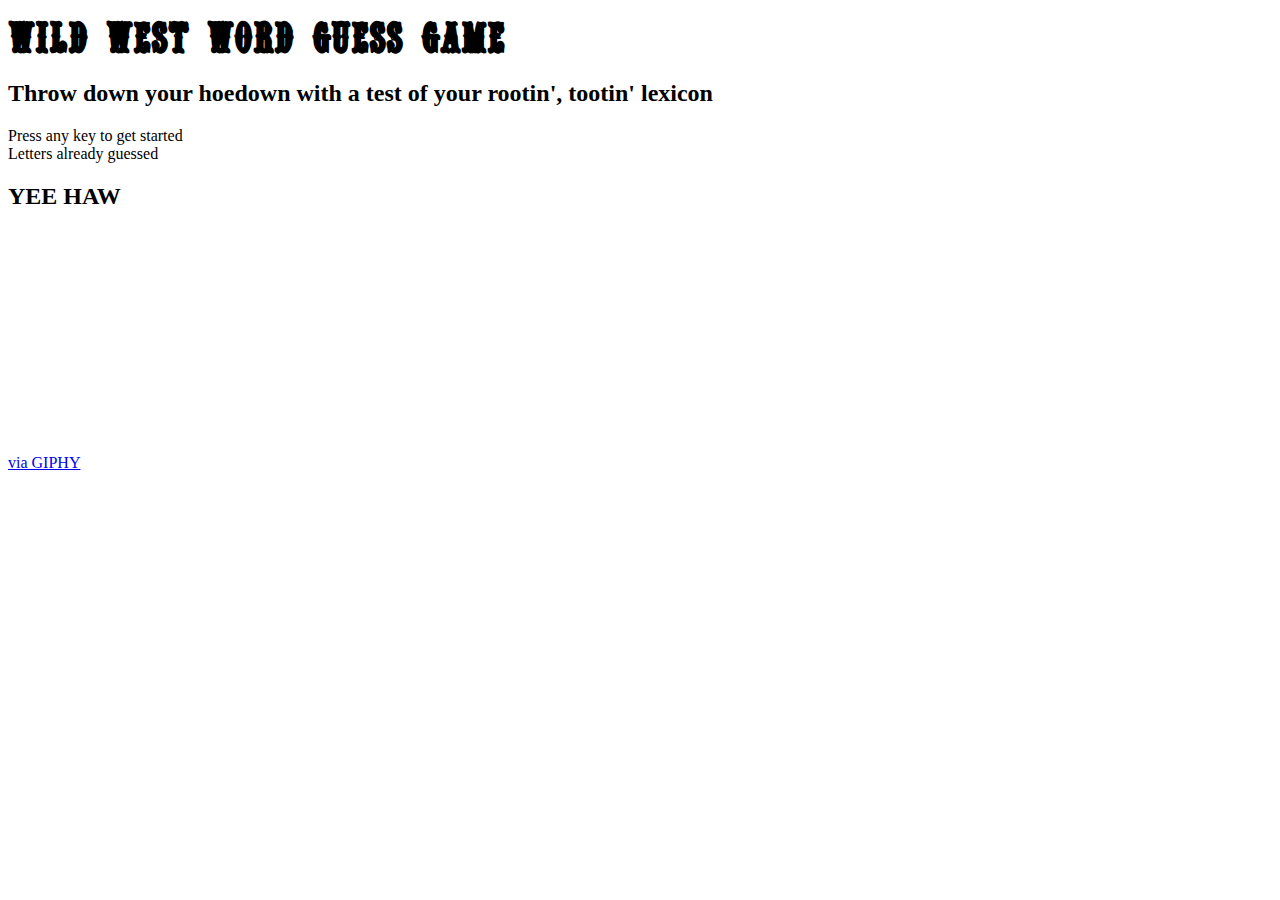
==== index.html @ 0ac6e223 "adds JavaScript functions" ====
<!DOCTYPE html>
<!--[if lt IE 7]>      <html class="no-js lt-ie9 lt-ie8 lt-ie7"> <![endif]-->
<!--[if IE 7]>         <html class="no-js lt-ie9 lt-ie8"> <![endif]-->
<!--[if IE 8]>         <html class="no-js lt-ie9"> <![endif]-->
<!--[if gt IE 8]><!--> <html class="no-js"> <!--<![endif]-->
    <head>
        <meta charset="utf-8">
        <meta http-equiv="X-UA-Compatible" content="IE=edge">
        <title>YEE HAW</title>
        <meta name="description" content="">
        <meta name="viewport" content="width=device-width, initial-scale=1">
        <script src="https://code.jquery.com/jquery-3.3.1.js" integrity="sha256-2Kok7MbOyxpgUVvAk/HJ2jigOSYS2auK4Pfzbm7uH60=" crossorigin="anonymous"></script>
        <link rel="stylesheet" href="assets/css/reset.css">
        <link rel="stylesheet" href="assets/css/style.css">
        
    </head>
    <body>
        <!--[if lt IE 7]>
            <p class="browsehappy">You are using an <strong>outdated</strong> browser. Please <a href="#">upgrade your browser</a> to improve your experience.</p>
        <![endif]-->
        <h1>WILD WEST WORD GUESS GAME</h1>
        <h2>Throw down your hoedown with a test of your rootin', tootin' lexicon</h2>
        <div id="wins"></div>
        <div id="current-word-label">Press any key to get started</div>
        <div class="new-game current-word" id="current-word" ></div>
        <div id="num-guesses-left"></div>
        <div>Letters already guessed</div>
        <div id="letters-guessed"></div>
        <h2 id="announcement">YEE HAW</h2>
        <iframe src="https://giphy.com/embed/GCQkdDGJ2NHXi" width="480" height="204" frameBorder="0" class="giphy-embed" allowFullScreen></iframe><p><a href="https://giphy.com/gifs/film-western-GCQkdDGJ2NHXi">via GIPHY</a></p>
        <script src="assets/js/game.js" async defer></script>
    </body>
</html>
---- assets/css/style.css ----
@font-face{
    font-family: marlboro;
    src: url(/assets/css/fonts/marlboro.woff);
}
@font-face{
    font-family: quentincaps;
    src: url(/assets/fonts/quentincaps.woff);
}
@font-face{
    font-family: riogrande;
    src: url(/assets/fonts/riogrande.woff);
}
h1{
    font-family: quentincaps;
}
.current-word{
    letter-spacing: 10px;
    font-size: 25px;
    color: blue;
    font-weight: bold;
}
.lose{
    color: red;
}
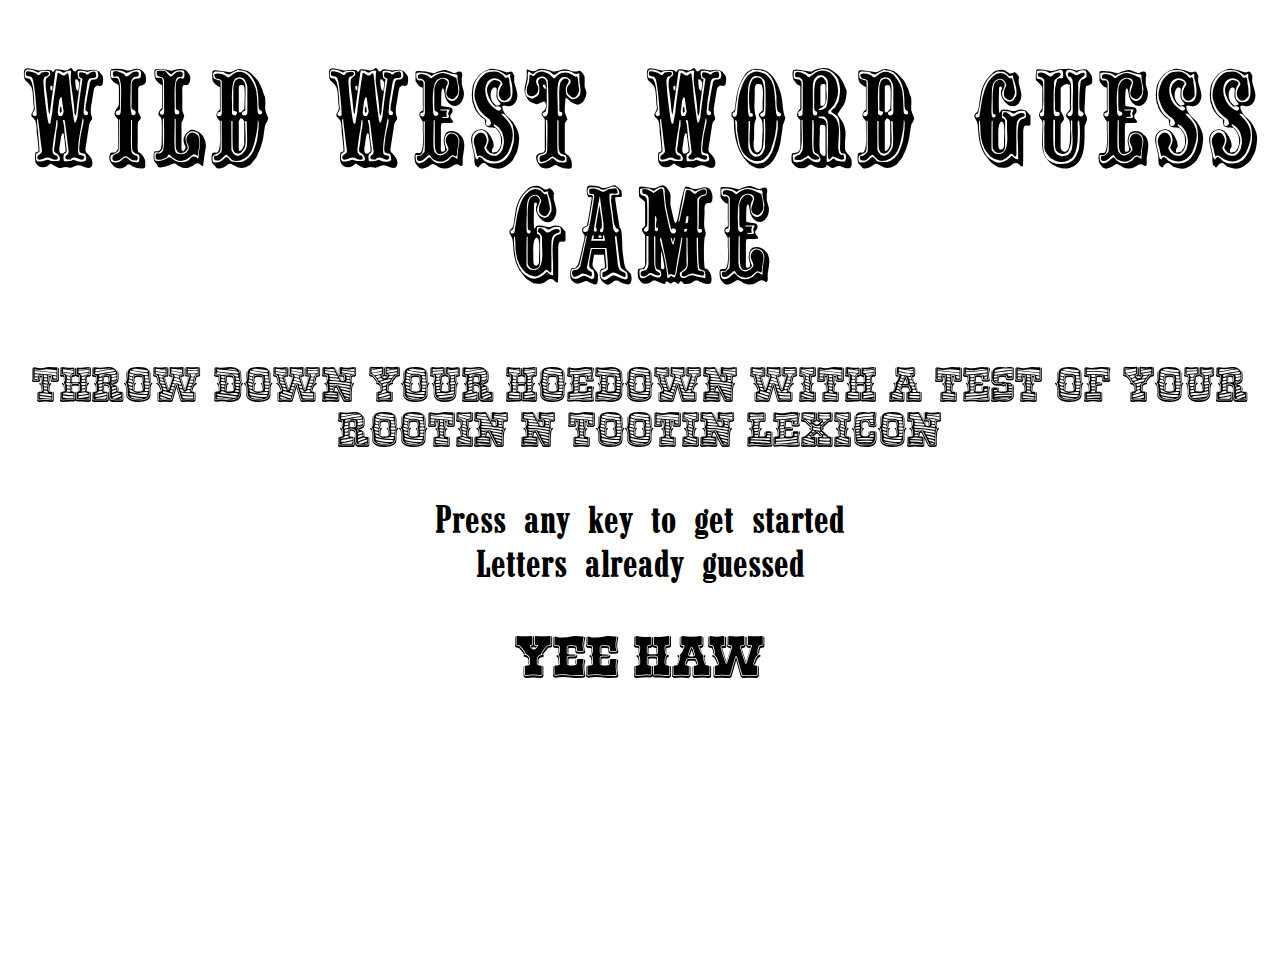
==== commit dc7375fe: "Adds font-families and simple text styling" ====
--- a/index.html
+++ b/index.html
@@ -19,15 +19,15 @@
             <p class="browsehappy">You are using an <strong>outdated</strong> browser. Please <a href="#">upgrade your browser</a> to improve your experience.</p>
         <![endif]-->
         <h1>WILD WEST WORD GUESS GAME</h1>
-        <h2>Throw down your hoedown with a test of your rootin', tootin' lexicon</h2>
-        <div id="wins"></div>
-        <div id="current-word-label">Press any key to get started</div>
-        <div class="new-game current-word" id="current-word" ></div>
-        <div id="num-guesses-left"></div>
-        <div>Letters already guessed</div>
-        <div id="letters-guessed"></div>
-        <h2 id="announcement">YEE HAW</h2>
-        <iframe src="https://giphy.com/embed/GCQkdDGJ2NHXi" width="480" height="204" frameBorder="0" class="giphy-embed" allowFullScreen></iframe><p><a href="https://giphy.com/gifs/film-western-GCQkdDGJ2NHXi">via GIPHY</a></p>
+        <h2 class="subtitle">Throw down your hoedown with a test of your rootin n tootin lexicon</h2>
+        <div class="text" id="wins"></div>
+        <div class="text" id="current-word-label">Press any key to get started</div>
+        <div class="new-game current-word spaced" id="current-word" ></div>
+        <div class="text" id="num-guesses-left"></div>
+        <div class="text">Letters already guessed</div>
+        <div class="text spaced" id="letters-guessed"></div>
+        <h2 class="announcement" id="announcement">YEE HAW</h2>
+        <iframe src="https://giphy.com/embed/GCQkdDGJ2NHXi" width="480" height="204" frameBorder="0" class="giphy-embed" allowFullScreen></iframe>
         <script src="assets/js/game.js" async defer></script>
     </body>
 </html>--- a/assets/css/style.css
+++ b/assets/css/style.css
@@ -1,23 +1,47 @@
 @font-face{
     font-family: marlboro;
-    src: url(/assets/css/fonts/marlboro.woff);
+    src: url(../fonts/marlboro.woff);
 }
 @font-face{
     font-family: quentincaps;
-    src: url(/assets/fonts/quentincaps.woff);
+    src: url(../fonts/quentincaps.woff);
 }
 @font-face{
     font-family: riogrande;
-    src: url(/assets/fonts/riogrande.woff);
+    src: url(../fonts/riogrande.woff);
+}
+@font-face{
+    font-family: riogrande-striped;
+    src: url(../fonts/riogrande_striped.woff);
+}
+body{
+    text-align: center;
 }
 h1{
     font-family: quentincaps;
+    font-size: 100px;
+    font-weight: lighter;
+}
+.subtitle{
+    font-family: riogrande-striped;
+    font-size: 50px;
+}
+.announcement{
+    font-family: riogrande;
+    font-size: 60px;
+}
+.text{
+    font-family: marlboro;
+    font-size: 40px;
 }
 .current-word{
+    font-family: quentincaps;
+    font-size: 50px;
+    color: blue;
+    font-weight: lighter;
+}
+.spaced{
     letter-spacing: 10px;
-    font-size: 25px;
-    color: blue;
-    font-weight: bold;
 }
 .lose{
     color: red;
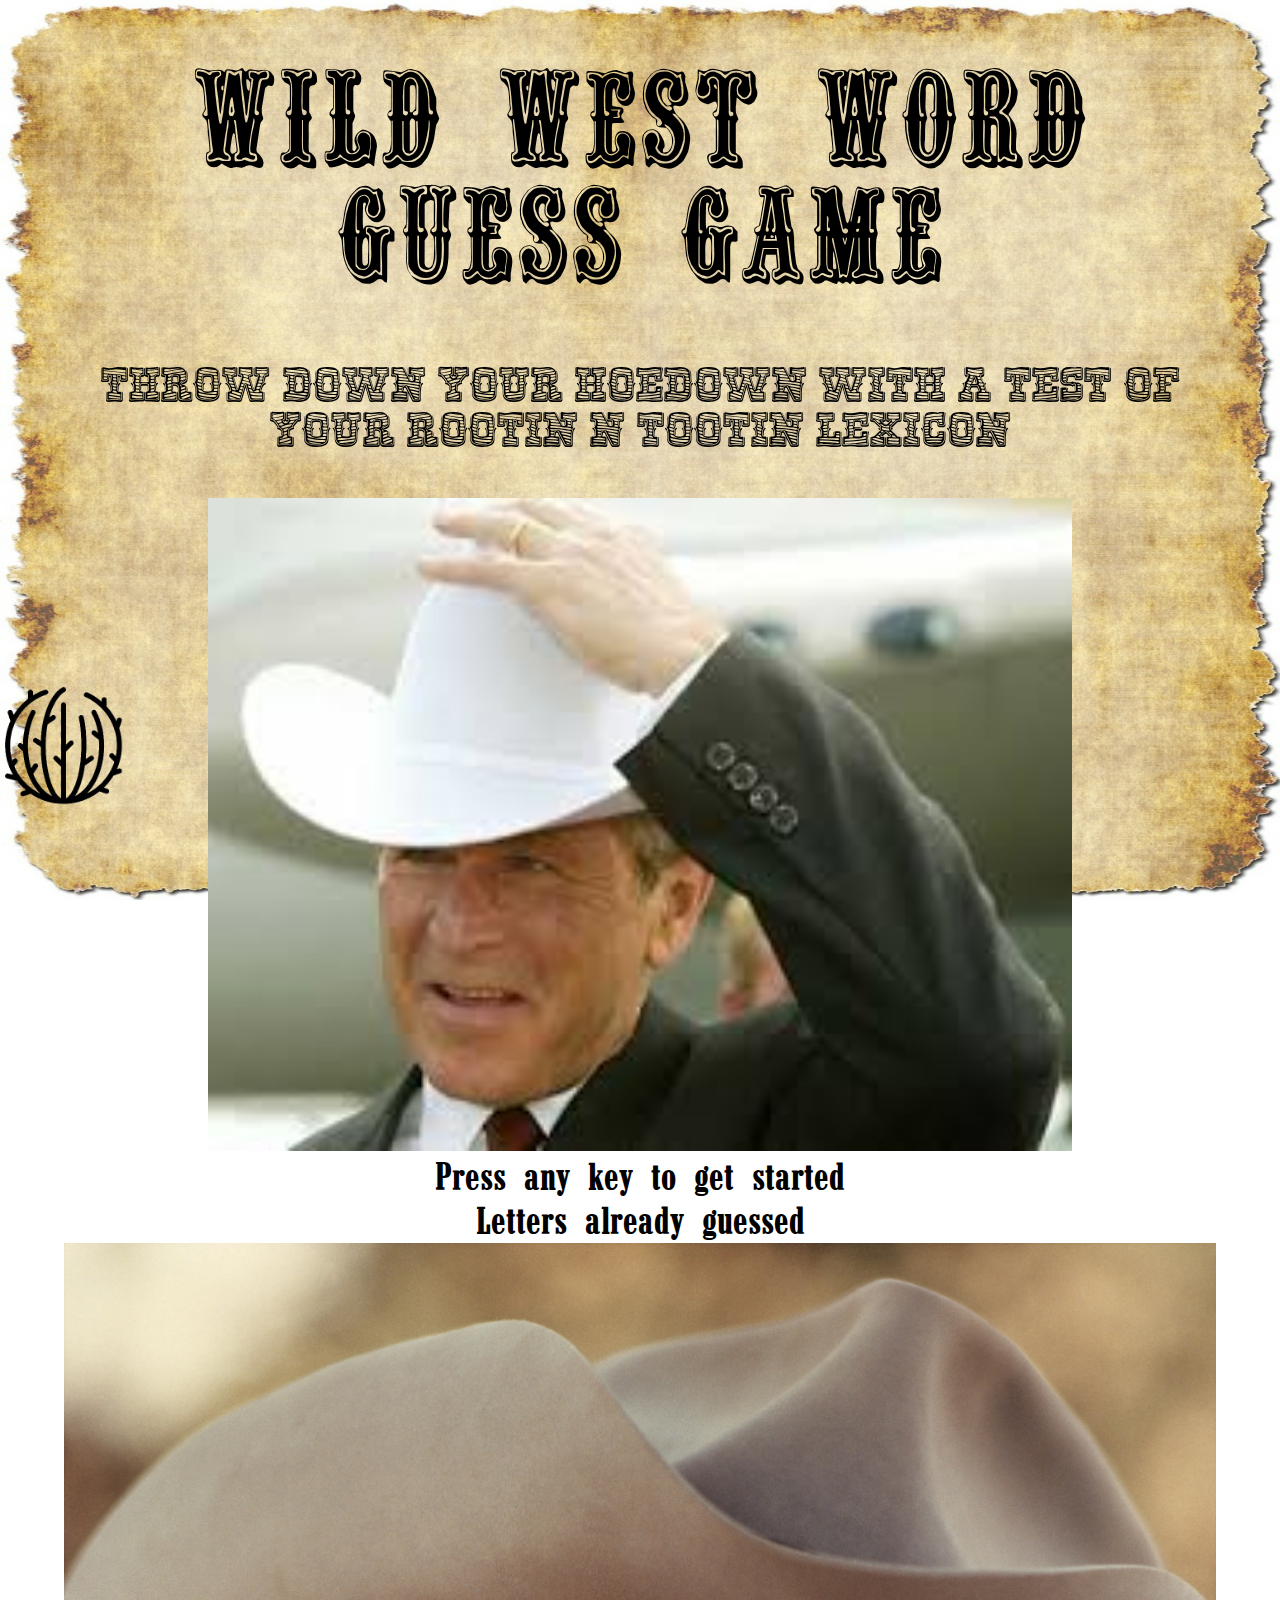
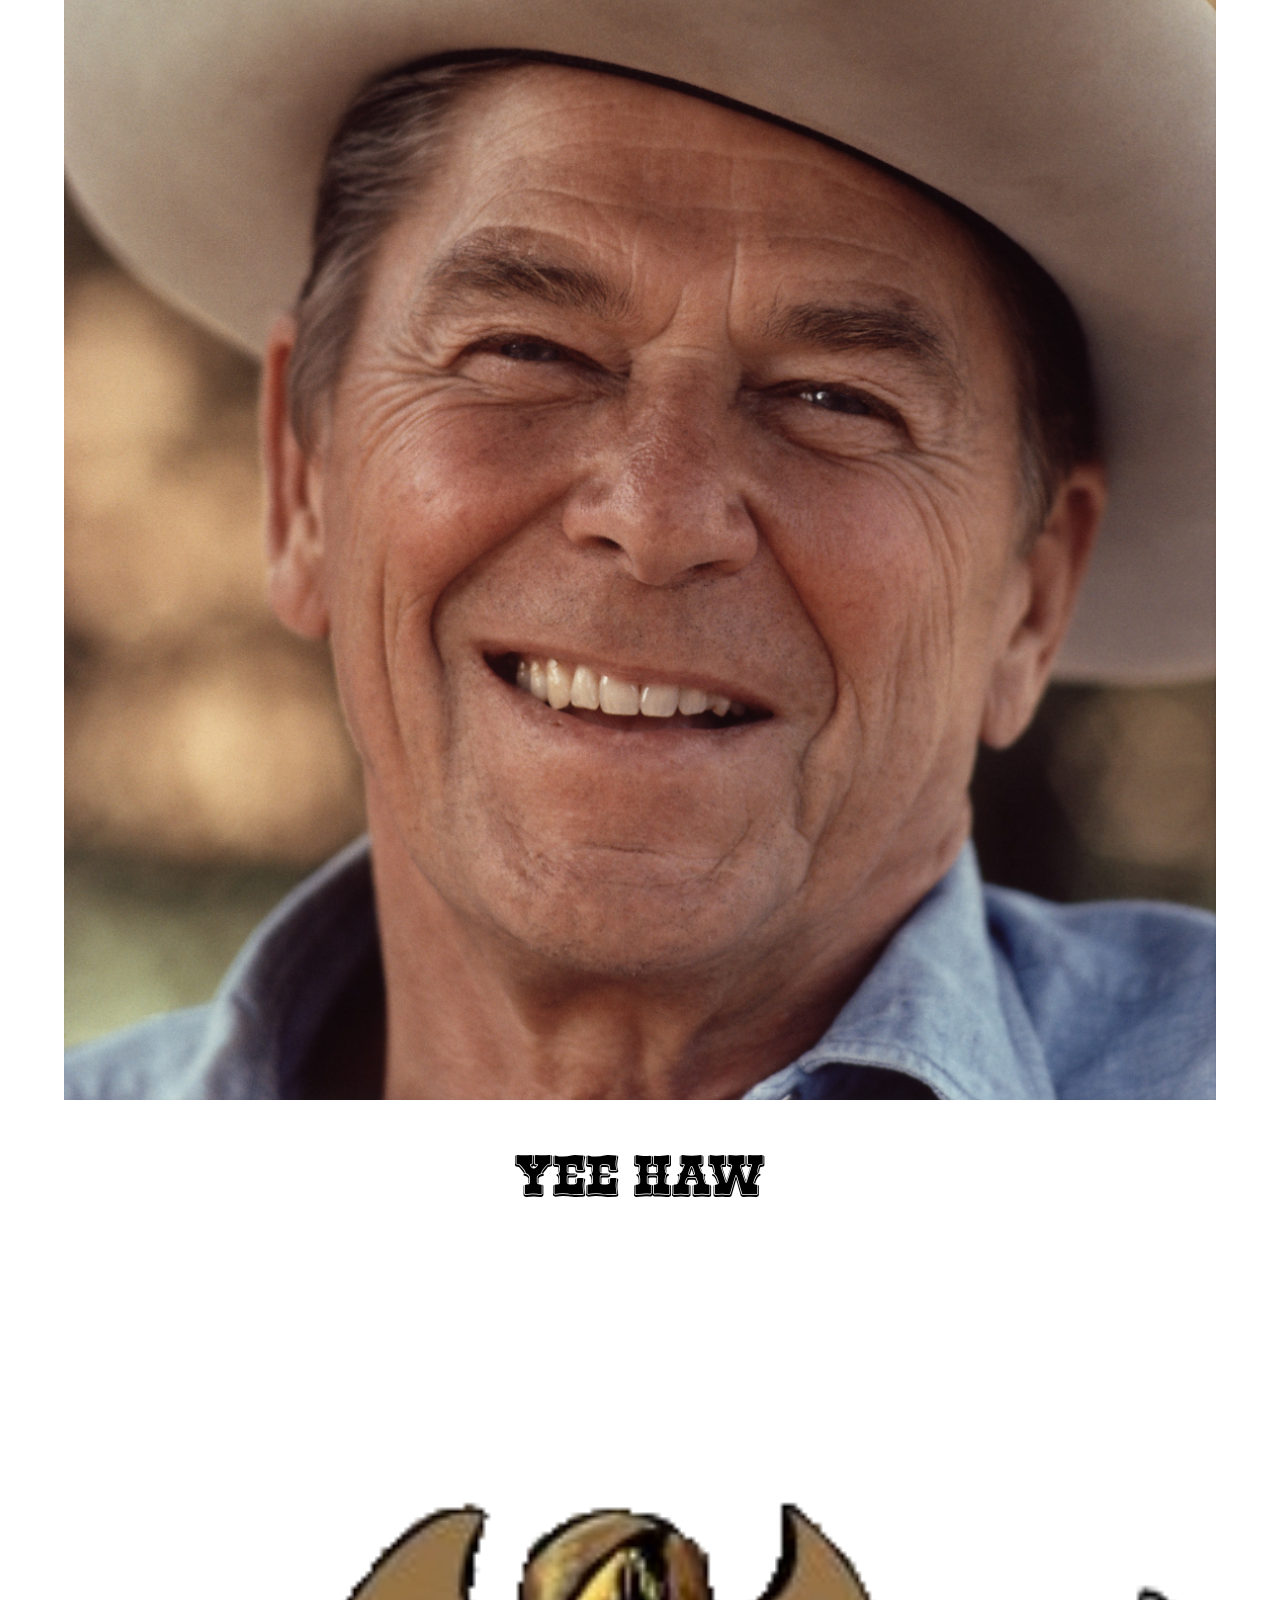
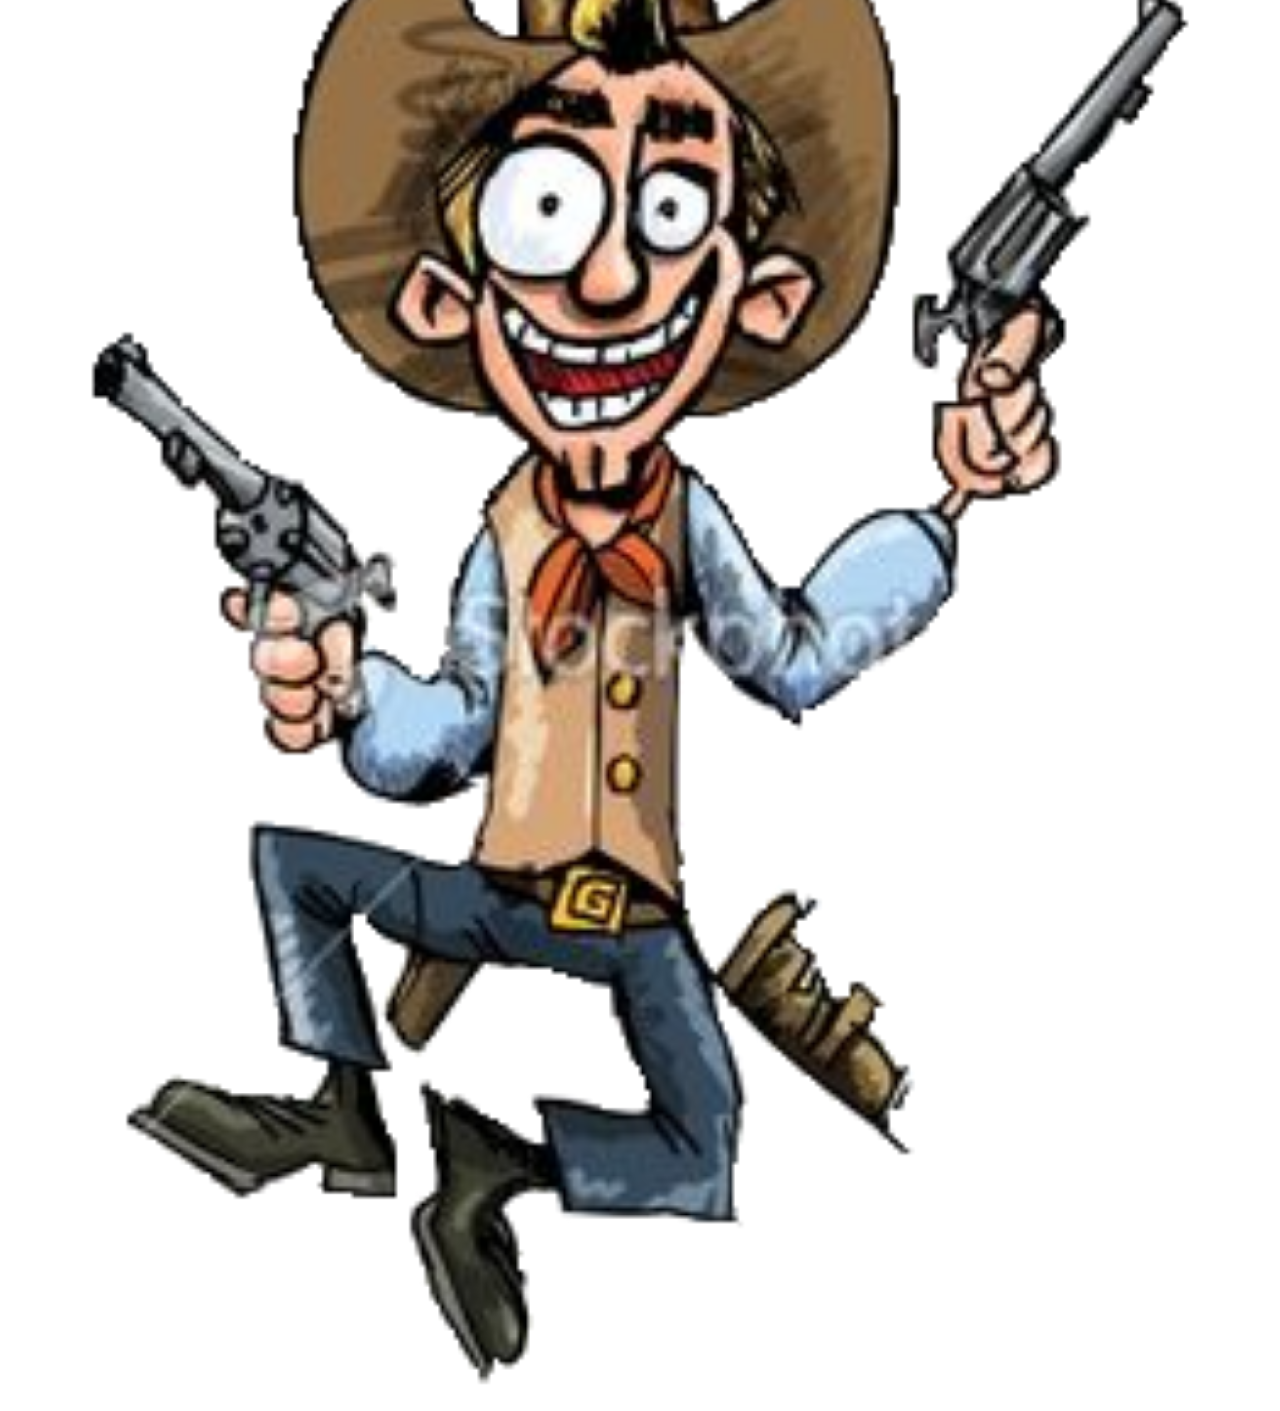
==== commit b1d4a992: "Adds styling and animation to game" ====
--- a/index.html
+++ b/index.html
@@ -10,7 +10,7 @@
         <meta name="description" content="">
         <meta name="viewport" content="width=device-width, initial-scale=1">
         <script src="https://code.jquery.com/jquery-3.3.1.js" integrity="sha256-2Kok7MbOyxpgUVvAk/HJ2jigOSYS2auK4Pfzbm7uH60=" crossorigin="anonymous"></script>
-        <link rel="stylesheet" href="assets/css/reset.css">
+        <link rel="stylesheet" href="https://stackpath.bootstrapcdn.com/bootstrap/4.2.1/css/bootstrap.min.css" integrity="sha384-GJzZqFGwb1QTTN6wy59ffF1BuGJpLSa9DkKMp0DgiMDm4iYMj70gZWKYbI706tWS" crossorigin="anonymous">
         <link rel="stylesheet" href="assets/css/style.css">
         
     </head>
@@ -18,16 +18,47 @@
         <!--[if lt IE 7]>
             <p class="browsehappy">You are using an <strong>outdated</strong> browser. Please <a href="#">upgrade your browser</a> to improve your experience.</p>
         <![endif]-->
-        <h1>WILD WEST WORD GUESS GAME</h1>
-        <h2 class="subtitle">Throw down your hoedown with a test of your rootin n tootin lexicon</h2>
-        <div class="text" id="wins"></div>
-        <div class="text" id="current-word-label">Press any key to get started</div>
-        <div class="new-game current-word spaced" id="current-word" ></div>
-        <div class="text" id="num-guesses-left"></div>
-        <div class="text">Letters already guessed</div>
-        <div class="text spaced" id="letters-guessed"></div>
-        <h2 class="announcement" id="announcement">YEE HAW</h2>
-        <iframe src="https://giphy.com/embed/GCQkdDGJ2NHXi" width="480" height="204" frameBorder="0" class="giphy-embed" allowFullScreen></iframe>
+        <div class="container-fluid">
+            <h1>WILD WEST WORD GUESS GAME</h1>
+            <h2 class="subtitle">Throw down your hoedown with a test of your rootin n tootin lexicon</h2>
+            <div class="row">
+                <div class="col-md-4">
+                    <img src="assets/images/cool-cowboy.jpg" width="75%">
+                </div>
+                <div class="col-md-4">
+                    <div class="text" id="wins"></div>
+                    <div class="text" id="current-word-label">Press any key to get started</div>
+                    <div class="new-game current-word spaced" id="current-word" ></div>
+                    <div class="text" id="num-guesses-left"></div>
+                    <div class="text">Letters already guessed</div>
+                    <div class="text spaced" id="letters-guessed"> </div>
+                </div>
+                <div class="col-md-4">
+                    <div class="col-md-2"></div>
+                    <div class="col-md-8">
+                        <img src="assets/images/real-cowboy.jpg" width="100%">
+                    </div>
+                    <div class="col-md-2"></div>
+                </div>
+            </div>
+            <div class="row">
+                <div class="col-md-4">
+                    <h2 class="announcement" id="announcement">YEE HAW</h2>
+                </div>
+                <div class="col-md-4">
+                    <iframe src="https://giphy.com/embed/GCQkdDGJ2NHXi" width="100%" height="204" frameBorder="0" class="giphy-embed" allowFullScreen></iframe>
+                </div>
+                <div class="col-md-4">
+                    <div class="col-md-3"></div>
+                    <div class="col-md-6">
+                        <img class="cowboy" id="cowboy" src="assets/images/cowboy.png" width="100%">
+                    </div>
+                    <div class="col-md-3"></div>
+                </div>
+            </div>
+            <img class="tumbleweed" id="tumbleweed" src="assets/images/tumbleweed.png" width="10%">
+            
+        </div>
         <script src="assets/js/game.js" async defer></script>
     </body>
 </html>--- a/assets/css/style.css
+++ b/assets/css/style.css
@@ -14,8 +14,19 @@
     font-family: riogrande-striped;
     src: url(../fonts/riogrande_striped.woff);
 }
+html{
+    position: relative;
+    height: 100%;
+    width: 100%;
+    background-image: url(../images/paper-68833_1280.jpg);
+    background-size: 100% 100%;
+    background-repeat: no-repeat;
+}
 body{
     text-align: center;
+    margin-left: 5%;
+    margin-right: 5%;
+    background-color: transparent;
 }
 h1{
     font-family: quentincaps;
@@ -45,4 +56,98 @@
 }
 .lose{
     color: red;
+}
+.col-md-6{
+    text-align: center;
+}
+.tumbleweed{
+    position:absolute;
+    z-index:-1;
+    left:0%;
+    bottom: 10%;
+    -webkit-animation: rotating 2s linear infinite;
+    -moz-animation: rotating 2s linear infinite;
+    -ms-animation: rotating 2s linear infinite;
+    -o-animation: rotating 2s linear infinite;
+    animation: rotating 2s linear infinite; 
+}
+.cowboy{
+    -webkit-animation: cowboy 1s linear infinite;
+    -moz-animation: cowboy 1s linear infinite;
+    -ms-animation: cowboy 1s linear infinite;
+    -o-animation: cowboy 1s linear infinite;
+    animation: cowboy 1s linear infinite; 
+}
+
+
+
+
+@-webkit-keyframes rotating /* Safari and Chrome */ {
+    from {
+        -webkit-transform: rotate(0deg);
+        -o-transform: rotate(0deg);
+        transform: rotate(0deg);
+    }
+    to {
+        -webkit-transform: rotate(360deg);
+        -o-transform: rotate(360deg);
+        transform: rotate(360deg);
+    }
+}
+@keyframes rotating {
+    from {
+        -ms-transform: rotate(0deg);
+        -moz-transform: rotate(0deg);
+        -webkit-transform: rotate(0deg);
+        -o-transform: rotate(0deg);
+        transform: rotate(0deg);
+    }
+    to {
+        -ms-transform: rotate(360deg);
+        -moz-transform: rotate(360deg);
+        -webkit-transform: rotate(360deg);
+        -o-transform: rotate(360deg);
+        transform: rotate(360deg);
+    }
+}
+
+@-webkit-keyframes cowboy /* Safari and Chrome */ {
+    0% {
+        -webkit-transform: rotate(-30deg);
+        -o-transform: rotate(-30deg);
+        transform: rotate(-30deg);
+    }
+    50% {
+        -webkit-transform: rotate(30deg);
+        -o-transform: rotate(30deg);
+        transform: rotate(30deg);
+    }
+    100%{
+        -webkit-transform: rotate(-30deg);
+        -o-transform: rotate(-30deg);
+        transform: rotate(-30deg);
+    }
+}
+@keyframes cowboy {
+    0% {
+        -ms-transform: rotate(-30deg);
+        -moz-transform: rotate(-30deg);
+        -webkit-transform: rotate(-30deg);
+        -o-transform: rotate(-30deg);
+        transform: rotate(-30deg);
+    }
+    50% {
+        -ms-transform: rotate(30deg);
+        -moz-transform: rotate(30deg);
+        -webkit-transform: rotate(30deg);
+        -o-transform: rotate(30deg);
+        transform: rotate(30deg);
+    }
+    100%{
+        -ms-transform: rotate(-30deg);
+        -moz-transform: rotate(-30deg);
+        -webkit-transform: rotate(-30deg);
+        -o-transform: rotate(-30deg);
+        transform: rotate(-30deg);
+    }
 }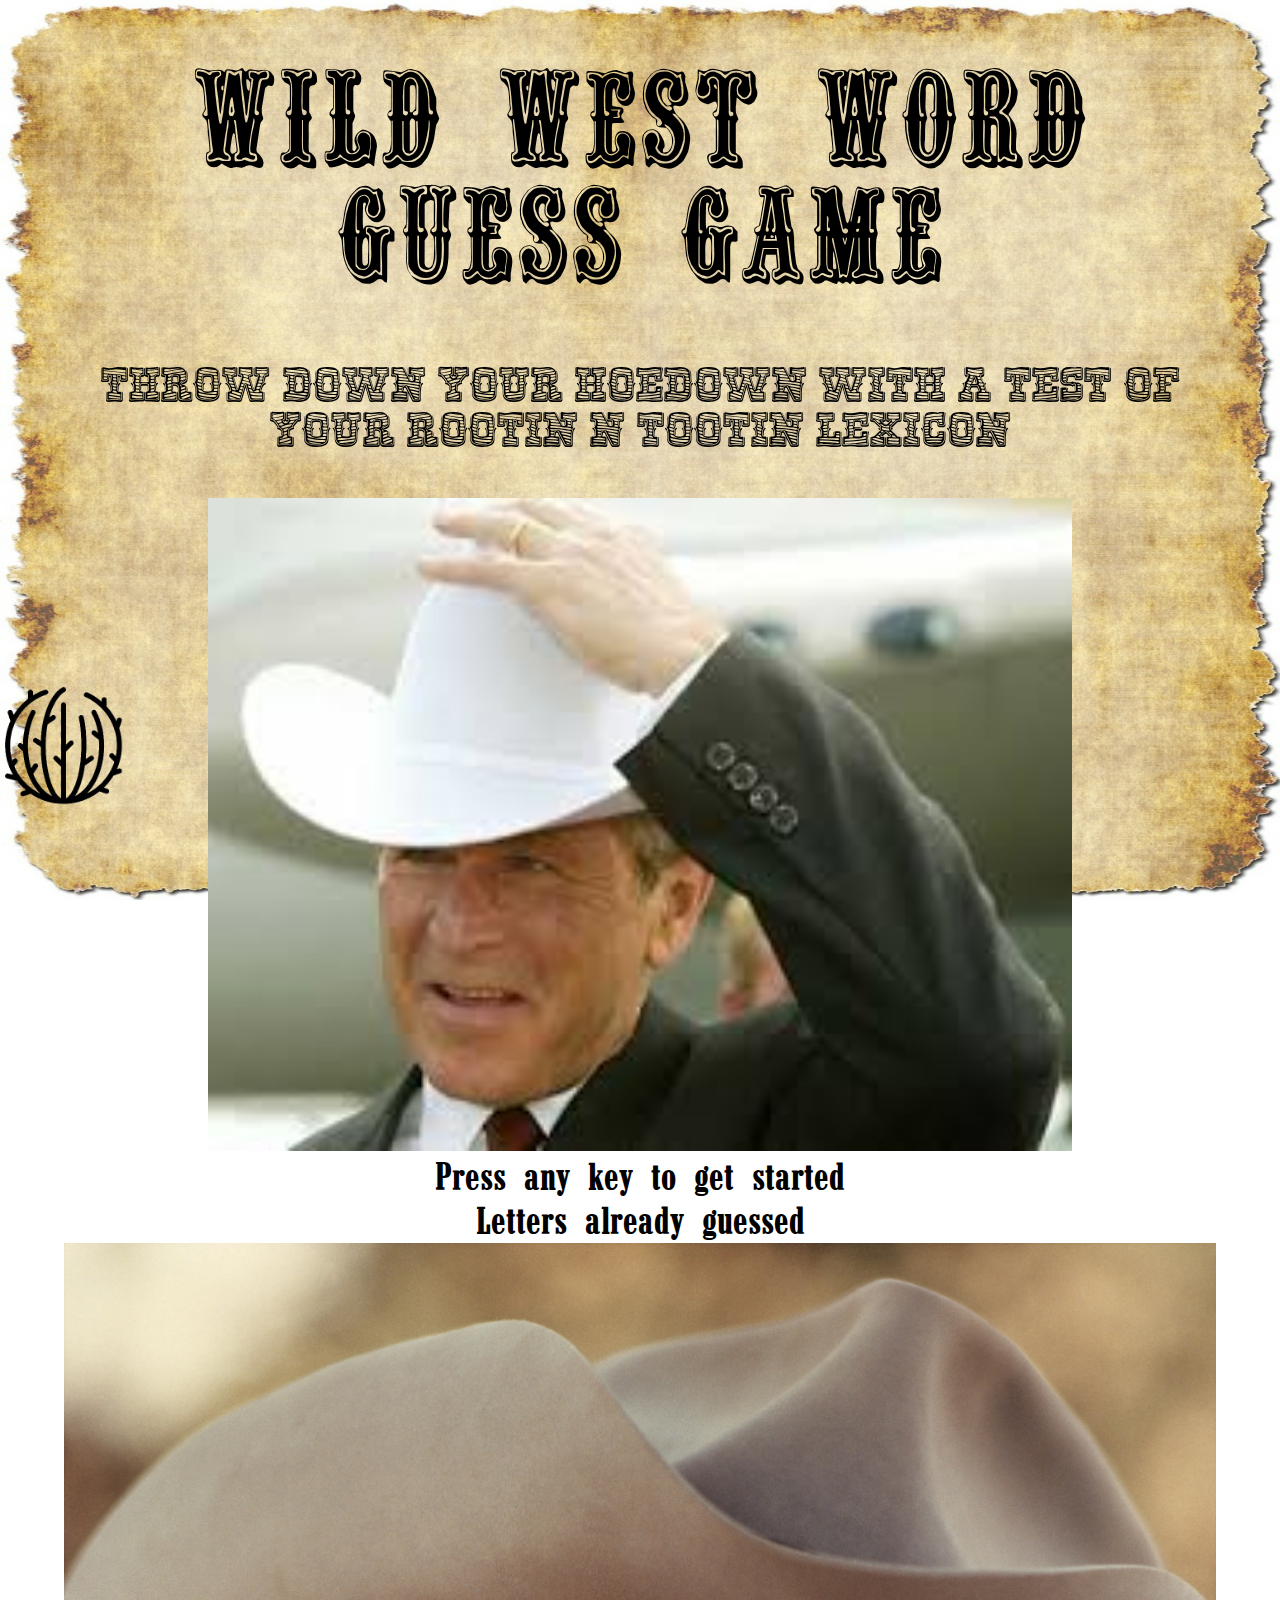
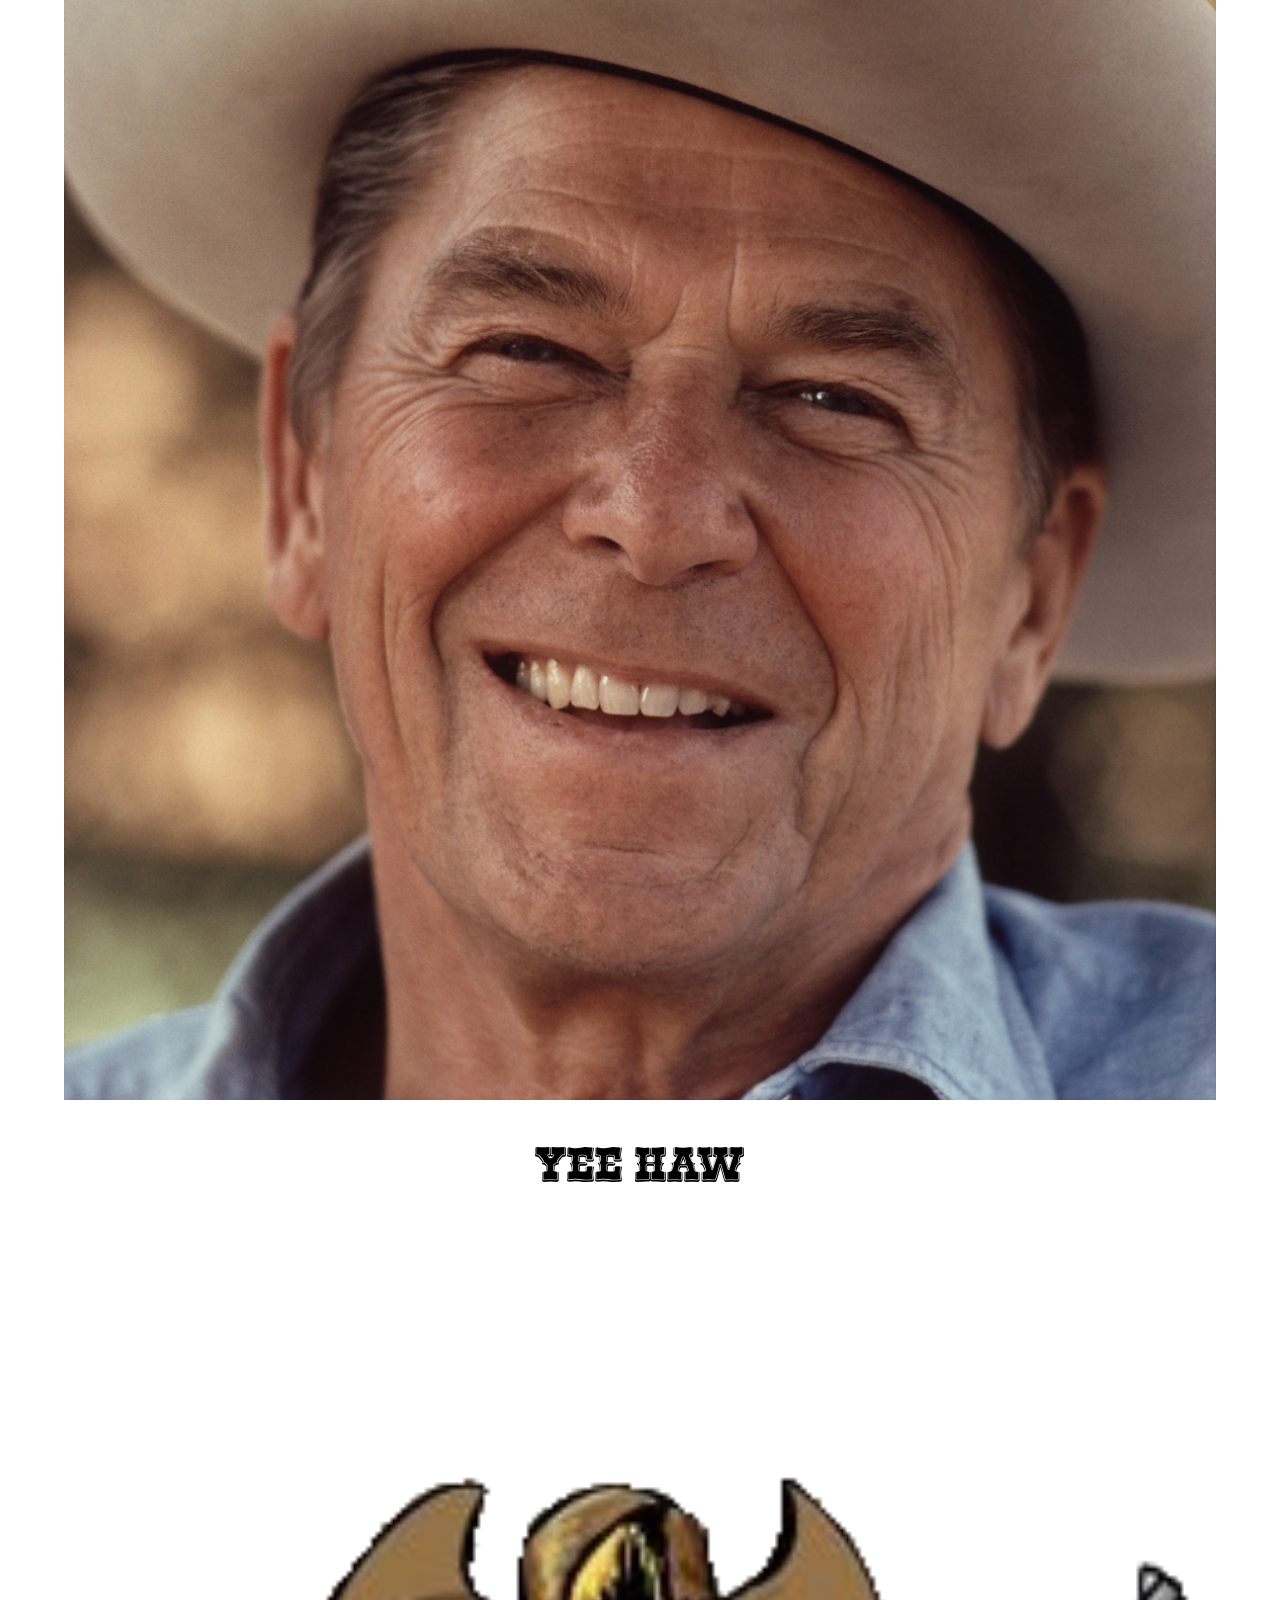
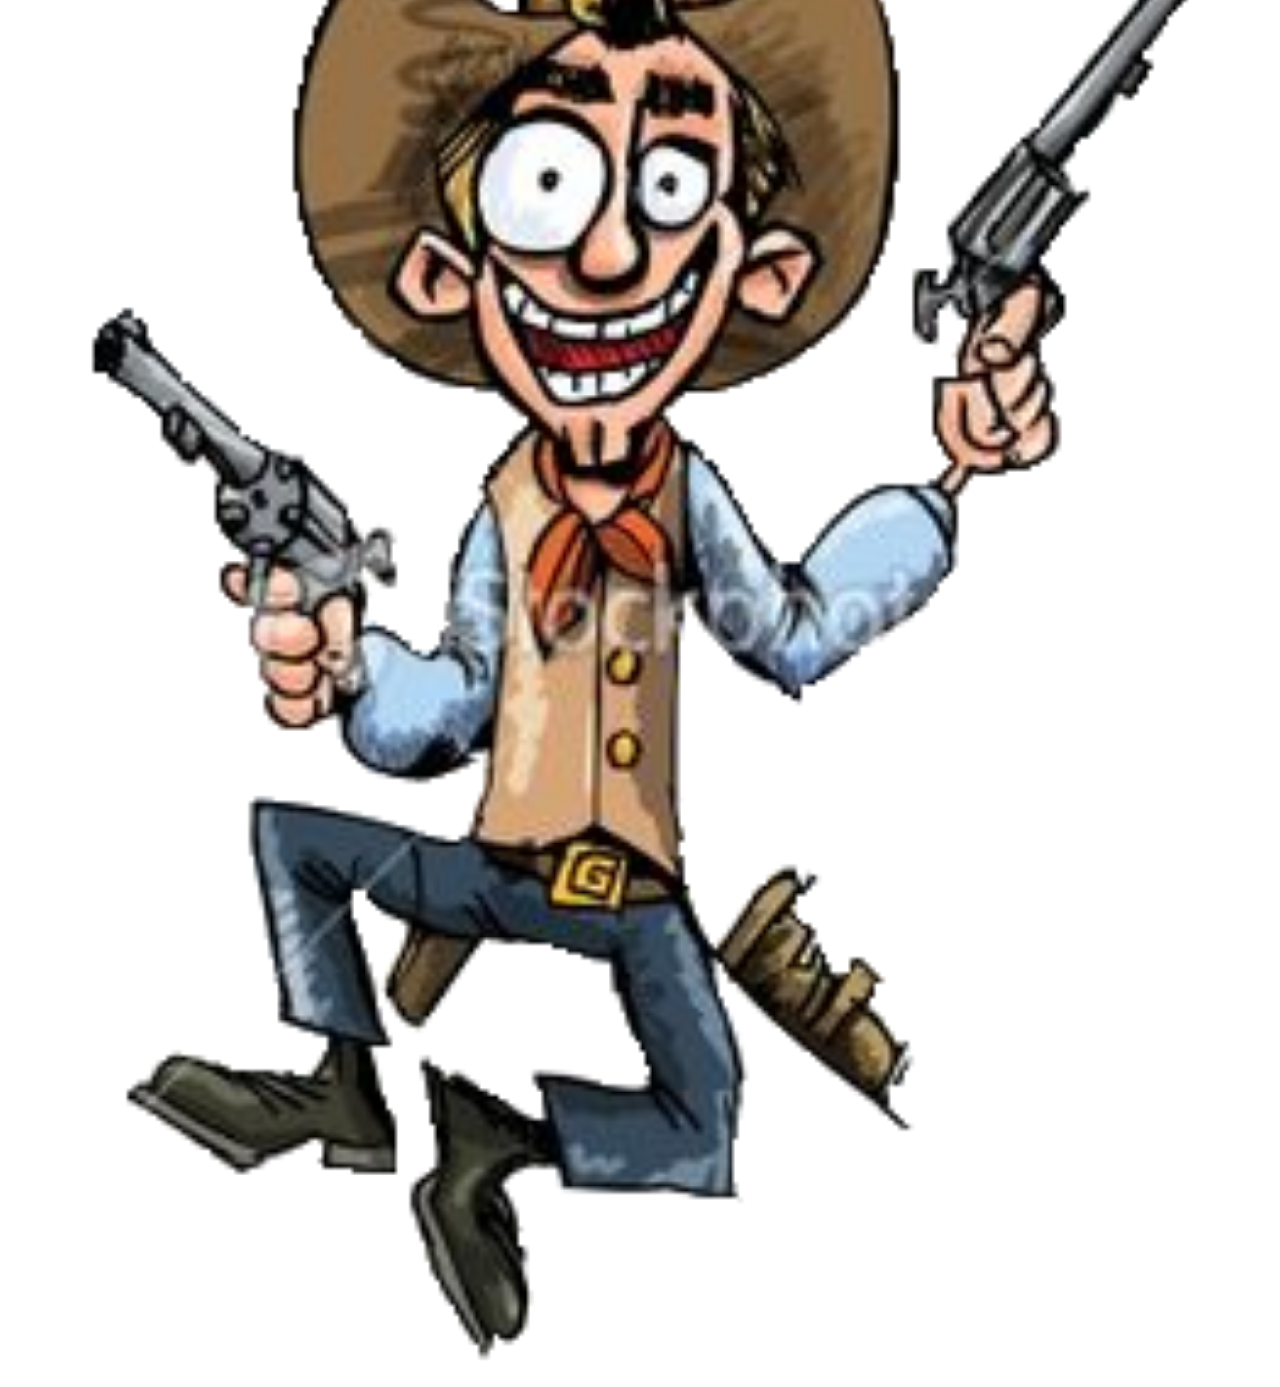
==== commit 70959f10: "adds sounds" ====
--- a/index.html
+++ b/index.html
@@ -7,6 +7,7 @@
         <meta charset="utf-8">
         <meta http-equiv="X-UA-Compatible" content="IE=edge">
         <title>YEE HAW</title>
+        <link rel="icon" href="assets/images/saloon.jpg">
         <meta name="description" content="">
         <meta name="viewport" content="width=device-width, initial-scale=1">
         <script src="https://code.jquery.com/jquery-3.3.1.js" integrity="sha256-2Kok7MbOyxpgUVvAk/HJ2jigOSYS2auK4Pfzbm7uH60=" crossorigin="anonymous"></script>
@@ -22,7 +23,7 @@
             <h1>WILD WEST WORD GUESS GAME</h1>
             <h2 class="subtitle">Throw down your hoedown with a test of your rootin n tootin lexicon</h2>
             <div class="row">
-                <div class="col-md-4">
+                <div class="col-md-4 d-xs-none d-md-block">
                     <img src="assets/images/cool-cowboy.jpg" width="75%">
                 </div>
                 <div class="col-md-4">
@@ -33,7 +34,7 @@
                     <div class="text">Letters already guessed</div>
                     <div class="text spaced" id="letters-guessed"> </div>
                 </div>
-                <div class="col-md-4">
+                <div class="col-md-4 d-xs-none d-md-block">
                     <div class="col-md-2"></div>
                     <div class="col-md-8">
                         <img src="assets/images/real-cowboy.jpg" width="100%">
@@ -56,7 +57,7 @@
                     <div class="col-md-3"></div>
                 </div>
             </div>
-            <img class="tumbleweed" id="tumbleweed" src="assets/images/tumbleweed.png" width="10%">
+            <img class="tumbleweed d-xs-none d-md-block" id="tumbleweed" src="assets/images/tumbleweed.png" width="10%">
             
         </div>
         <script src="assets/js/game.js" async defer></script>
--- a/assets/css/style.css
+++ b/assets/css/style.css
@@ -27,6 +27,7 @@
     margin-left: 5%;
     margin-right: 5%;
     background-color: transparent;
+    margin-top: 10px;
 }
 h1{
     font-family: quentincaps;
@@ -39,7 +40,7 @@
 }
 .announcement{
     font-family: riogrande;
-    font-size: 60px;
+    font-size: 50px;
 }
 .text{
     font-family: marlboro;
